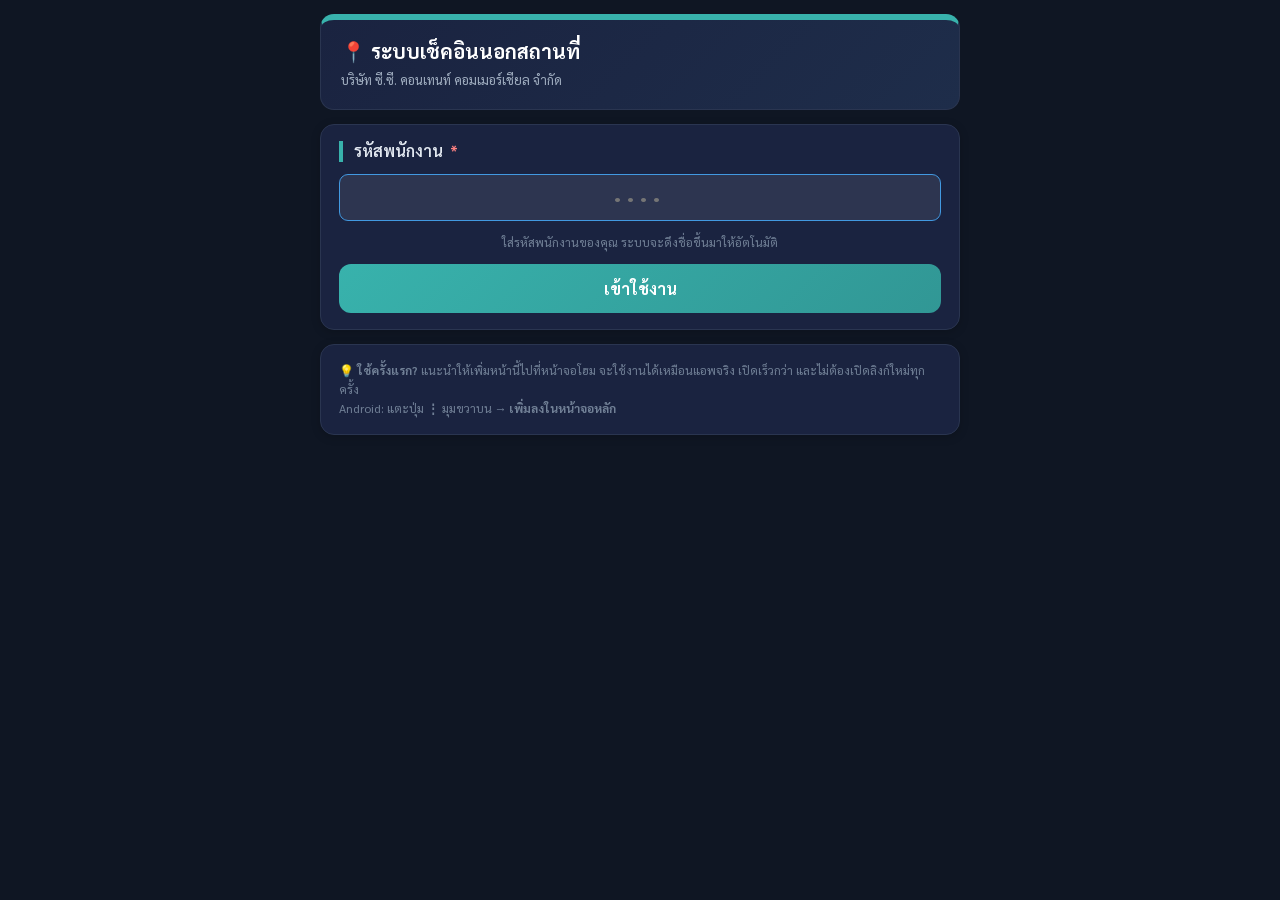
==== docs/index.html @ fe433388 "ระบบเช็คอินพนักงานนอกสถานที่ (geofence + รูปถ่าย + Google Sheet) - Checkin-API: Apps Script ทำหน้าที" ====
<!DOCTYPE html>
<html lang="th">
<head>
<meta charset="UTF-8">
<meta name="viewport" content="width=device-width, initial-scale=1.0, viewport-fit=cover">
<title>เช็คอินนอกสถานที่</title>
<meta name="theme-color" content="#0f1623">
<meta name="apple-mobile-web-app-capable" content="yes">
<meta name="apple-mobile-web-app-status-bar-style" content="black-translucent">
<meta name="apple-mobile-web-app-title" content="เช็คอิน">
<link rel="manifest" href="manifest.json">
<link rel="apple-touch-icon" href="icon-192.png">
<link rel="icon" href="icon.svg" type="image/svg+xml">
<link href="https://fonts.googleapis.com/css2?family=Sarabun:wght@300;400;600;700&display=swap" rel="stylesheet">
<link rel="stylesheet" href="style.css">
</head>
<body>
<div class="wrap">

  <!-- ============ 1. เตือนเมื่อเปิดจากเบราว์เซอร์ในแอพ ============ -->
  <div id="scBlock" class="hide">
    <div class="head">
      <h1>⚠️ เปิดจากเบราว์เซอร์ในแอพ</h1>
      <p>คุณกำลังเปิดหน้านี้จาก <b id="blkApp">แอพ</b> ซึ่งมักจะขอตำแหน่ง GPS ไม่ได้</p>
    </div>
    <div class="card">
      <div class="box warn">
        <b>ทำไมต้องเปิดในเบราว์เซอร์จริง?</b>
        เบราว์เซอร์ที่ฝังอยู่ในแอพแชทมักบล็อกการเข้าถึงตำแหน่ง ทำให้เช็คอินไม่ได้ทั้งที่ยืนอยู่หน้างานจริง
      </div>
      <button class="btn" id="btnOpenExt">🌐 เปิดในเบราว์เซอร์ปกติ</button>
      <div class="hint mt" id="blkManual">
        ถ้าปุ่มด้านบนไม่ทำงาน ให้แตะปุ่ม <b>⋯</b> มุมขวาบน แล้วเลือก <b>“เปิดในเบราว์เซอร์”</b>
      </div>
      <button class="btn gray mt" id="btnIgnoreBlock">ข้ามไปก่อน (อาจเช็คอินไม่ได้)</button>
    </div>
  </div>

  <!-- ============ 2. ใส่รหัสพนักงาน ============ -->
  <div id="scLogin" class="hide">
    <div class="head">
      <h1>📍 ระบบเช็คอินนอกสถานที่</h1>
      <p id="loginOrg"></p>
    </div>
    <div class="card">
      <div class="q">รหัสพนักงาน <span class="req">*</span></div>
      <input type="text" id="inpCode" class="code-input" inputmode="numeric"
             autocomplete="off" placeholder="••••" maxlength="20">
      <div class="hint mt center">ใส่รหัสพนักงานของคุณ ระบบจะดึงชื่อขึ้นมาให้อัตโนมัติ</div>
      <div class="box err mt hide" id="loginErr"></div>
      <button class="btn mt" id="btnLogin">เข้าใช้งาน</button>
    </div>
    <div class="card hide" id="installTip">
      <div class="hint">
        💡 <b>ใช้ครั้งแรก?</b> แนะนำให้เพิ่มหน้านี้ไปที่หน้าจอโฮม จะใช้งานได้เหมือนแอพจริง
        เปิดเร็วกว่า และไม่ต้องเปิดลิงก์ใหม่ทุกครั้ง<br>
        <span id="installHow"></span>
      </div>
    </div>
  </div>

  <!-- ============ 3. หน้าหลัก ============ -->
  <div id="scHome" class="hide">
    <div class="head">
      <div class="row" style="justify-content:space-between">
        <div>
          <h1 id="homeName">—</h1>
          <p id="homeMeta"></p>
        </div>
        <button class="btn gray sm" id="btnLogout">ออก</button>
      </div>
    </div>

    <div id="openList"></div>

    <div class="card">
      <button class="btn" id="btnGoCheckin">📍 เช็คอินเข้างาน</button>
      <div class="hint mt center">ต้องอยู่ในพื้นที่หน่วยงานจริงจึงจะเช็คอินได้</div>
    </div>
  </div>

  <!-- ============ 4. หน้าเช็คอิน ============ -->
  <div id="scCheckin" class="hide">
    <div class="head">
      <div class="row" style="justify-content:space-between">
        <div>
          <h1>📍 เช็คอินเข้างาน</h1>
          <p id="ciWho"></p>
        </div>
        <button class="btn gray sm" id="btnCiBack">ย้อนกลับ</button>
      </div>
    </div>

    <div class="box err hide" id="ciErr"></div>

    <!-- สถานะ GPS -->
    <div class="card">
      <div class="q">1. ตำแหน่งปัจจุบัน</div>
      <div class="gps" id="gpsPanel"></div>
    </div>

    <!-- เลือกหน่วยงาน -->
    <div class="card">
      <div class="q">2. เลือกหน่วยงาน <span class="req">*</span></div>
      <input type="text" id="locSearch" placeholder="🔍 ค้นหาชื่อหน่วยงาน" autocomplete="off">
      <div class="locs mt" id="locList"></div>
      <div class="hint mt" id="locHint"></div>
    </div>

    <!-- รูปถ่าย -->
    <div class="card">
      <div class="q">3. รูปถ่ายหน้างาน <span class="req">*</span></div>
      <div class="photo-actions" id="photoPick">
        <label class="drop" for="fCam">
          <div class="ic">📷</div>
          <div class="t">ถ่ายรูป</div>
          <div class="s">เปิดกล้องเลย</div>
        </label>
        <label class="drop" for="fLib">
          <div class="ic">🖼️</div>
          <div class="t">เลือกรูป</div>
          <div class="s">จากคลังภาพ</div>
        </label>
      </div>
      <input type="file" id="fCam" accept="image/*" capture="environment">
      <input type="file" id="fLib" accept="image/*">
      <div id="photoBox"></div>
      <div class="hint mt">ระบบจะประทับวันเวลาและพิกัดลงบนรูปให้อัตโนมัติ</div>
    </div>

    <!-- หมายเหตุ -->
    <div class="card">
      <div class="q">4. หมายเหตุ</div>
      <textarea id="ciNote" placeholder="เช่น งานที่มาทำ / ผู้ติดต่อ (ไม่บังคับ)"></textarea>
    </div>

    <button class="btn" id="btnCheckin" disabled>เช็คอิน</button>
    <div class="hint mt center" id="ciReady"></div>
    <div style="height:26px"></div>
  </div>

  <!-- ============ 5. หน้าเช็คเอาท์ ============ -->
  <div id="scCheckout" class="hide">
    <div class="head">
      <div class="row" style="justify-content:space-between">
        <div>
          <h1>🏁 เช็คเอาท์</h1>
          <p id="coWhere"></p>
        </div>
        <button class="btn gray sm" id="btnCoBack">ย้อนกลับ</button>
      </div>
    </div>

    <div class="box err hide" id="coErr"></div>

    <div class="card">
      <div id="coSummary"></div>
    </div>

    <div class="card">
      <div class="q">ตำแหน่งปัจจุบัน</div>
      <div class="gps" id="coGps"></div>
      <div class="hint mt">เช็คเอาท์ไม่บังคับว่าต้องอยู่ในพื้นที่ แต่ระบบจะบันทึกพิกัดไว้เป็นหลักฐาน</div>
    </div>

    <div class="card">
      <div class="q">รูปถ่าย (ไม่บังคับ)</div>
      <div class="photo-actions" id="coPhotoPick">
        <label class="drop" for="fCoCam">
          <div class="ic">📷</div>
          <div class="t">ถ่ายรูป</div>
        </label>
        <label class="drop" for="fCoLib">
          <div class="ic">🖼️</div>
          <div class="t">เลือกรูป</div>
        </label>
      </div>
      <input type="file" id="fCoCam" accept="image/*" capture="environment">
      <input type="file" id="fCoLib" accept="image/*">
      <div id="coPhotoBox"></div>
    </div>

    <div class="card">
      <div class="q">หมายเหตุปิดงาน</div>
      <textarea id="coNote" placeholder="สรุปงานที่ทำ (ไม่บังคับ)"></textarea>
    </div>

    <button class="btn amber" id="btnCheckout">เช็คเอาท์</button>
    <div style="height:26px"></div>
  </div>

  <!-- ============ 6. สำเร็จ ============ -->
  <div id="scDone" class="hide">
    <div class="card done">
      <div class="big" id="doneIcon">✅</div>
      <h2 id="doneTitle">สำเร็จ</h2>
      <div id="doneDetail" style="text-align:left;margin-top:16px"></div>
      <button class="btn mt" id="btnDoneHome">กลับหน้าหลัก</button>
    </div>
  </div>

  <div class="loading" id="scLoad"><span class="spinner"></span> กำลังโหลด…</div>

</div>

<script src="config.js"></script>
<script src="common.js"></script>
<script>
// ===================== สถานะแอพ =====================
var S = {
  emp: null,
  locations: [],
  open: [],
  loc: null,          // หน่วยงานที่เลือก
  photo: null,        // รูปเช็คอิน
  coLog: null,        // รายการที่กำลังเช็คเอาท์
  coPhoto: null,
  search: ''
};

var SCREENS = ['scBlock', 'scLogin', 'scHome', 'scCheckin', 'scCheckout', 'scDone', 'scLoad'];

function show(id) {
  SCREENS.forEach(function (s) { document.getElementById(s).classList.add('hide'); });
  document.getElementById(id).classList.remove('hide');
  window.scrollTo(0, 0);
}

function setErr(id, msg) {
  var el = document.getElementById(id);
  if (!msg) { el.classList.add('hide'); return; }
  el.innerHTML = '⚠️ ' + esc(msg);
  el.classList.remove('hide');
  window.scrollTo(0, 0);
}


// ===================== เริ่มต้น =====================
document.getElementById('loginOrg').textContent = ORG_NAME;

if (Env.isInApp) {
  document.getElementById('blkApp').textContent = Env.appName;
  if (!Env.isLine) document.getElementById('btnOpenExt').classList.add('hide');
  show('scBlock');
} else {
  boot();
}

function boot() {
  var saved = store.get('empCode', '');
  if (saved) {
    show('scLoad');
    login(saved, true);
  } else {
    showLogin();
  }
}

function showLogin() {
  show('scLogin');
  if (!Env.standalone) {
    document.getElementById('installTip').classList.remove('hide');
    document.getElementById('installHow').innerHTML = Env.isIOS
      ? 'iPhone: แตะปุ่ม <b>แชร์</b> ⬆️ ด้านล่าง → <b>เพิ่มไปยังหน้าจอโฮม</b>'
      : 'Android: แตะปุ่ม <b>⋮</b> มุมขวาบน → <b>เพิ่มลงในหน้าจอหลัก</b>';
  }
  setTimeout(function () { document.getElementById('inpCode').focus(); }, 200);
}


// ===================== เข้าสู่ระบบ =====================
document.getElementById('btnLogin').onclick = function () {
  login(document.getElementById('inpCode').value.trim(), false);
};
document.getElementById('inpCode').addEventListener('keydown', function (e) {
  if (e.key === 'Enter') document.getElementById('btnLogin').click();
});

function login(code, silent) {
  if (!code) return setErr('loginErr', 'กรุณากรอกรหัสพนักงาน');
  setErr('loginErr', '');

  var btn = document.getElementById('btnLogin');
  if (!silent) { btn.disabled = true; btn.innerHTML = '<span class="spinner"></span> กำลังตรวจสอบ…'; }

  apiGet({ action: 'bootstrap', code: code })
    .then(function (res) {
      S.emp       = res.employee;
      S.locations = res.locations || [];
      S.open      = res.open || [];
      store.set('empCode', S.emp.code);
      renderHome();
      show('scHome');
    })
    .catch(function (e) {
      if (silent) { store.del('empCode'); showLogin(); }
      setErr('loginErr', e.message);
    })
    .then(function () {
      btn.disabled = false; btn.textContent = 'เข้าใช้งาน';
    });
}

document.getElementById('btnLogout').onclick = function () {
  store.del('empCode');
  S.emp = null;
  document.getElementById('inpCode').value = '';
  Geo.stop();
  showLogin();
};

document.getElementById('btnIgnoreBlock').onclick = function () { boot(); };
document.getElementById('btnOpenExt').onclick = function () {
  // LINE รองรับพารามิเตอร์นี้ให้เด้งออกไปเปิดในเบราว์เซอร์ปกติ
  var url = location.href.split('#')[0];
  url += (url.indexOf('?') < 0 ? '?' : '&') + 'openExternalBrowser=1';
  location.href = url;
};


// ===================== หน้าหลัก =====================
function renderHome() {
  document.getElementById('homeName').textContent = S.emp.name;
  document.getElementById('homeMeta').textContent =
    'รหัส ' + S.emp.code + (S.emp.position ? ' · ' + S.emp.position : '');

  var box = document.getElementById('openList');
  if (!S.open.length) {
    box.innerHTML = '<div class="card"><div class="box info" style="margin:0">' +
      '<b>ยังไม่มีงานที่ค้างอยู่</b>กดปุ่มด้านล่างเพื่อเช็คอินเข้างานที่หน่วยงาน</div></div>';
    return;
  }

  var html = '<div class="card"><div class="q">🔴 งานที่กำลังปฏิบัติอยู่</div>';
  S.open.forEach(function (o, i) {
    html += '<div class="loc" style="cursor:default;margin-bottom:8px">' +
              '<div class="ic">🏢</div>' +
              '<div class="grow">' +
                '<div class="nm">' + esc(o.location) + '</div>' +
                '<div class="meta">เช็คอิน ' + esc(o.date) + ' เวลา ' + esc(o.timeIn) + ' น. · ' + esc(o.logId) + '</div>' +
              '</div>' +
            '</div>' +
            '<button class="btn amber" data-co="' + i + '" style="margin-bottom:10px">🏁 เช็คเอาท์ที่นี่</button>';
  });
  html += '</div>';
  box.innerHTML = html;

  box.querySelectorAll('[data-co]').forEach(function (b) {
    b.onclick = function () { openCheckout(S.open[+b.getAttribute('data-co')]); };
  });
}

document.getElementById('btnDoneHome').onclick = function () { refreshHome(); };

function refreshHome() {
  show('scLoad');
  apiGet({ action: 'bootstrap', code: S.emp.code })
    .then(function (res) {
      S.locations = res.locations || [];
      S.open      = res.open || [];
      renderHome();
      show('scHome');
    })
    .catch(function (e) {
      renderHome(); show('scHome');
      alert('รีเฟรชข้อมูลไม่สำเร็จ: ' + e.message);
    });
}


// ===================== หน้าเช็คอิน =====================
document.getElementById('btnGoCheckin').onclick = function () {
  S.loc = null; S.photo = null; S.search = '';
  document.getElementById('locSearch').value = '';
  document.getElementById('ciNote').value = '';
  document.getElementById('photoBox').innerHTML = '';
  document.getElementById('photoPick').classList.remove('hide');
  document.getElementById('ciWho').textContent = S.emp.name + ' · รหัส ' + S.emp.code;
  setErr('ciErr', '');

  show('scCheckin');
  Geo.start(onGeoChange);
  renderLocs();
  renderReady();
};

document.getElementById('btnCiBack').onclick = function () {
  Geo.stop();
  show('scHome');
};

document.getElementById('locSearch').oninput = function () {
  S.search = this.value.trim().toLowerCase();
  renderLocs();
};

/** GPS มีค่าใหม่ → อัปเดตทุกส่วนที่เกี่ยวข้อง */
function onGeoChange() {
  renderGps('gpsPanel', true);
  renderGps('coGps', false);
  renderLocs();
  renderReady();
}

/** แผงสถานะ GPS */
function renderGps(elId, showRetry) {
  var el = document.getElementById(elId);
  if (!el) return;

  var cls, dot, title, sub, pct, color;

  if (Geo.error) {
    cls = 'fail'; dot = 'red'; pct = 0; color = '#fc8181';
    title = Geo.error.text;
    sub   = Geo.error.help;
  } else if (!Geo.fix) {
    cls = 'searching'; dot = 'blue'; pct = 15; color = '#4299e1';
    title = 'กำลังค้นหาสัญญาณ GPS…';
    sub   = 'ผ่านไป ' + Geo.elapsed() + ' วินาที · ครั้งแรกอาจใช้เวลา 10-30 วินาที หากอยู่ในอาคารให้ออกมาที่โล่ง';
  } else {
    var acc = Geo.fix.acc;
    var age = Geo.fixAge();
    // watchPosition จะยิงค่าใหม่เมื่อมีการเคลื่อนที่ ถ้ายืนนิ่งค่าจะเก่าได้ — บอกให้รู้ไว้
    var ageNote = age > 60 ? ' · อัปเดตล่าสุด ' + Math.round(age / 60) + ' นาทีที่แล้ว' : '';
    pct = Math.max(8, Math.min(100, Math.round(100 - (acc - 5) / 1.5)));
    if (acc <= GOOD_ACCURACY_M) {
      cls = 'good'; dot = 'green'; color = '#48bb78';
      title = 'จับตำแหน่งได้แล้ว';
      sub   = 'ความแม่นยำ ±' + Math.round(acc) + ' ม. (ดี)' + ageNote;
    } else if (acc <= MAX_ACCURACY_M) {
      cls = 'weak'; dot = 'amber'; color = '#ed8936';
      title = 'สัญญาณ GPS ยังไม่นิ่ง';
      sub   = 'ความแม่นยำ ±' + Math.round(acc) + ' ม. · รอสักครู่ให้แม่นขึ้น หรือออกไปที่โล่ง' + ageNote;
    } else {
      cls = 'weak'; dot = 'amber'; color = '#ed8936';
      title = 'สัญญาณ GPS คลาดเคลื่อนมาก';
      sub   = 'ความแม่นยำ ±' + Math.round(acc) + ' ม. (ต้องไม่เกิน ±' + MAX_ACCURACY_M + ' ม.) กรุณาออกไปที่โล่ง';
    }
  }

  var html =
    '<div class="t"><span class="dot ' + dot + '"></span><span>' + esc(title) + '</span></div>' +
    '<div class="sub">' + esc(sub) + '</div>' +
    '<div class="bar"><i style="width:' + pct + '%;background:' + color + '"></i></div>';

  if (showRetry && (Geo.error || !Geo.fix || Geo.fix.acc > GOOD_ACCURACY_M)) {
    html += '<button class="btn ghost sm mt" style="width:100%" onclick="retryGps()">🔄 ลองอีกครั้ง</button>';
  }
  el.className = 'gps ' + cls;
  el.innerHTML = html;
}

function retryGps() { Geo.restart(); onGeoChange(); }

/** รายชื่อหน่วยงาน เรียงจากใกล้ไปไกล พร้อมป้ายบอกว่าอยู่ในพื้นที่หรือยัง */
function renderLocs() {
  var box = document.getElementById('locList');
  var fix = Geo.fix;

  var list = S.locations.map(function (l) {
    var d = fix ? distanceM(fix.lat, fix.lng, l.lat, l.lng) : null;
    return { l: l, d: d, inside: d != null && d <= l.radius };
  });

  if (S.search) {
    list = list.filter(function (x) { return x.l.name.toLowerCase().indexOf(S.search) >= 0; });
  }

  list.sort(function (a, b) {
    if (a.d == null && b.d == null) return a.l.name.localeCompare(b.l.name, 'th');
    if (a.d == null) return 1;
    if (b.d == null) return -1;
    return a.d - b.d;
  });

  if (!list.length) {
    box.innerHTML = '<div class="hint center" style="padding:18px">ไม่พบหน่วยงานที่ค้นหา</div>';
    return;
  }

  var html = '';
  list.forEach(function (x) {
    var sel = S.loc && S.loc.id === x.l.id;
    var badge = (x.d == null)
      ? '<span class="badge na">รอ GPS</span>'
      : (x.inside ? '<span class="badge in">✓ ' + fmtDist(x.d) + '</span>'
                  : '<span class="badge out">' + fmtDist(x.d) + '</span>');

    html += '<button type="button" class="loc' + (sel ? ' sel' : '') + (x.d != null && !x.inside ? ' out' : '') +
            '" data-id="' + esc(x.l.id) + '">' +
              '<div class="ic">' + (x.inside ? '📍' : '🏢') + '</div>' +
              '<div class="grow">' +
                '<div class="nm">' + esc(x.l.name) + '</div>' +
                '<div class="meta">รัศมีที่อนุญาต ' + x.l.radius + ' ม.' +
                  (x.l.address ? ' · ' + esc(x.l.address) : '') + '</div>' +
              '</div>' + badge +
            '</button>';
  });
  box.innerHTML = html;

  box.querySelectorAll('[data-id]').forEach(function (b) {
    b.onclick = function () {
      var id = b.getAttribute('data-id');
      S.loc = S.locations.filter(function (l) { return l.id === id; })[0] || null;
      renderLocs(); renderReady();
    };
  });

  document.getElementById('locHint').textContent = fix
    ? 'เรียงจากหน่วยงานที่ใกล้ที่สุด · เลือกได้เฉพาะที่อยู่ในรัศมี'
    : 'รอสัญญาณ GPS เพื่อคำนวณระยะห่าง';
}

/** สรุปว่าพร้อมกดเช็คอินหรือยัง */
function renderReady() {
  var btn = document.getElementById('btnCheckin');
  var msg = document.getElementById('ciReady');
  var reasons = [];

  if (!Geo.fix)              reasons.push('รอสัญญาณ GPS');
  else if (!Geo.isUsable())  reasons.push('GPS ยังคลาดเคลื่อนเกิน ±' + MAX_ACCURACY_M + ' ม.');
  if (!S.loc)                reasons.push('ยังไม่ได้เลือกหน่วยงาน');
  if (!S.photo)              reasons.push('ยังไม่ได้แนบรูป');

  var dist = null, inside = false;
  if (Geo.fix && S.loc) {
    dist = distanceM(Geo.fix.lat, Geo.fix.lng, S.loc.lat, S.loc.lng);
    inside = dist <= S.loc.radius;
    if (!inside) reasons.push('คุณอยู่ห่างจาก ' + S.loc.name + ' ' + fmtDist(dist) +
                              ' (อนุญาต ' + S.loc.radius + ' ม.)');
  }

  var ready = reasons.length === 0;
  btn.disabled = !ready;
  btn.textContent = ready ? '✅ เช็คอินที่ ' + S.loc.name : 'เช็คอิน';

  msg.innerHTML = ready
    ? '<span style="color:#9ae6b4">อยู่ในพื้นที่แล้ว — ห่างจากจุดหมาย ' + fmtDist(dist) + '</span>'
    : esc('ยังเช็คอินไม่ได้: ' + reasons.join(' · '));
}


// ===================== รูปถ่าย =====================
function stampLines(locName) {
  var lines = [nowText() + ' น.'];
  if (locName) lines.push('📍 ' + locName);
  if (Geo.fix) {
    lines.push(Geo.fix.lat.toFixed(6) + ', ' + Geo.fix.lng.toFixed(6) +
               '  (±' + Math.round(Geo.fix.acc) + ' ม.)');
  }
  if (S.emp) lines.push(S.emp.name + ' · ' + S.emp.code);
  return lines;
}

function hookPhoto(inputId, onDone, locNameFn) {
  document.getElementById(inputId).addEventListener('change', function (e) {
    var file = e.target.files && e.target.files[0];
    e.target.value = '';
    if (!file) return;
    preparePhoto(file, stampLines(locNameFn()))
      .then(onDone)
      .catch(function (err) { alert('เตรียมรูปไม่สำเร็จ: ' + err.message); });
  });
}

function ciLocName() { return S.loc ? S.loc.name : ''; }
function coLocName() { return S.coLog ? S.coLog.location : ''; }

hookPhoto('fCam', setCiPhoto, ciLocName);
hookPhoto('fLib', setCiPhoto, ciLocName);
hookPhoto('fCoCam', setCoPhoto, coLocName);
hookPhoto('fCoLib', setCoPhoto, coLocName);

function setCiPhoto(p) {
  S.photo = p;
  document.getElementById('photoPick').classList.add('hide');
  document.getElementById('photoBox').innerHTML =
    '<div class="shot"><img src="' + p.preview + '"><button class="rm" onclick="clearCiPhoto()">×</button></div>';
  renderReady();
}
function clearCiPhoto() {
  S.photo = null;
  document.getElementById('photoBox').innerHTML = '';
  document.getElementById('photoPick').classList.remove('hide');
  renderReady();
}

function setCoPhoto(p) {
  S.coPhoto = p;
  document.getElementById('coPhotoPick').classList.add('hide');
  document.getElementById('coPhotoBox').innerHTML =
    '<div class="shot"><img src="' + p.preview + '"><button class="rm" onclick="clearCoPhoto()">×</button></div>';
}
function clearCoPhoto() {
  S.coPhoto = null;
  document.getElementById('coPhotoBox').innerHTML = '';
  document.getElementById('coPhotoPick').classList.remove('hide');
}


// ===================== ส่งเช็คอิน =====================
document.getElementById('btnCheckin').onclick = function () {
  var btn = this;
  setErr('ciErr', '');

  if (!Geo.fix || !S.loc || !S.photo) return;
  var dist = distanceM(Geo.fix.lat, Geo.fix.lng, S.loc.lat, S.loc.lng);
  if (dist > S.loc.radius) { renderReady(); return setErr('ciErr', 'คุณอยู่นอกพื้นที่ที่กำหนด'); }

  btn.disabled = true;
  btn.innerHTML = '<span class="spinner"></span> กำลังบันทึก…';

  apiPost({
    action:     'checkin',
    empCode:    S.emp.code,
    locationId: S.loc.id,
    lat:        Geo.fix.lat,
    lng:        Geo.fix.lng,
    accuracy:   Geo.fix.acc,
    note:       document.getElementById('ciNote').value.trim(),
    photo:      { data: S.photo.data, mimeType: S.photo.mimeType }
  })
  .then(function (res) {
    Geo.stop();
    showDone('✅', 'เช็คอินสำเร็จ', [
      ['หน่วยงาน', res.location],
      ['วันที่',    res.date],
      ['เวลาเข้า',  res.timeIn + ' น.'],
      ['ระยะห่างจากจุด', fmtDist(res.distance)],
      ['รหัสรายการ', res.logId]
    ]);
  })
  .catch(function (e) {
    btn.disabled = false;
    renderReady();
    setErr('ciErr', e.message);
  });
};


// ===================== เช็คเอาท์ =====================
function openCheckout(log) {
  S.coLog = log; S.coPhoto = null;
  document.getElementById('coNote').value = '';
  document.getElementById('coPhotoBox').innerHTML = '';
  document.getElementById('coPhotoPick').classList.remove('hide');
  document.getElementById('coWhere').textContent = log.location;
  setErr('coErr', '');

  var mins = '';
  if (log.startIso) {
    var t = new Date(log.startIso);
    if (!isNaN(t.getTime())) mins = fmtDur(Math.round((Date.now() - t) / 60000));
  }
  document.getElementById('coSummary').innerHTML =
    '<div class="kv"><span class="k">หน่วยงาน</span><span class="v">' + esc(log.location) + '</span></div>' +
    '<div class="kv"><span class="k">เช็คอินเมื่อ</span><span class="v">' + esc(log.date) + ' ' + esc(log.timeIn) + ' น.</span></div>' +
    (mins ? '<div class="kv"><span class="k">อยู่หน้างานแล้ว</span><span class="v">' + esc(mins) + '</span></div>' : '') +
    '<div class="kv"><span class="k">รหัสรายการ</span><span class="v">' + esc(log.logId) + '</span></div>';

  show('scCheckout');
  Geo.start(onGeoChange);
  renderGps('coGps', false);
}

document.getElementById('btnCoBack').onclick = function () {
  Geo.stop();
  show('scHome');
};

document.getElementById('btnCheckout').onclick = function () {
  var btn = this;
  setErr('coErr', '');
  btn.disabled = true;
  btn.innerHTML = '<span class="spinner"></span> กำลังบันทึก…';

  var payload = {
    action:  'checkout',
    empCode: S.emp.code,
    logId:   S.coLog.logId,
    note:    document.getElementById('coNote').value.trim()
  };
  if (Geo.fix) {
    payload.lat = Geo.fix.lat;
    payload.lng = Geo.fix.lng;
    payload.accuracy = Geo.fix.acc;
  }
  if (S.coPhoto) payload.photo = { data: S.coPhoto.data, mimeType: S.coPhoto.mimeType };

  apiPost(payload)
    .then(function (res) {
      Geo.stop();
      showDone('🏁', 'เช็คเอาท์สำเร็จ', [
        ['หน่วยงาน', S.coLog.location],
        ['เวลาเข้า',  S.coLog.timeIn + ' น.'],
        ['เวลาออก',  res.timeOut + ' น.'],
        ['รวมเวลาปฏิบัติงาน', res.duration || '-']
      ]);
    })
    .catch(function (e) {
      btn.disabled = false;
      btn.textContent = 'เช็คเอาท์';
      setErr('coErr', e.message);
    });
};


// ===================== หน้าสำเร็จ =====================
function showDone(icon, title, pairs) {
  document.getElementById('doneIcon').textContent = icon;
  document.getElementById('doneTitle').textContent = title;
  document.getElementById('doneDetail').innerHTML = pairs.map(function (p) {
    return '<div class="kv"><span class="k">' + esc(p[0]) + '</span><span class="v">' + esc(p[1]) + '</span></div>';
  }).join('');
  show('scDone');
}

// นับเวลาระหว่างรอ GPS ให้ตัวเลข "ผ่านไป n วินาที" เดินจริง
setInterval(function () {
  if (!document.getElementById('scCheckin').classList.contains('hide') && !Geo.fix && !Geo.error) {
    renderGps('gpsPanel', true);
  }
}, 1000);

// ลงทะเบียน service worker เพื่อให้ติดตั้งเป็นแอพบนหน้าจอโฮมได้
if ('serviceWorker' in navigator) {
  window.addEventListener('load', function () {
    navigator.serviceWorker.register('sw.js').catch(function () { /* ไม่สำเร็จก็ใช้งานได้ปกติ */ });
  });
}
</script>
</body>
</html>
---- docs/style.css ----
/* ===== สไตล์กลาง — ธีมเดียวกับฟอร์มอื่นในระบบ ===== */

* { margin: 0; padding: 0; box-sizing: border-box; -webkit-tap-highlight-color: transparent; }

body {
  font-family: 'Sarabun', -apple-system, 'Segoe UI', sans-serif;
  background: #0f1623;
  color: #e2e8f0;
  min-height: 100vh;
  padding: 14px;
  padding-bottom: calc(14px + env(safe-area-inset-bottom));
  -webkit-text-size-adjust: 100%;
}

.wrap { max-width: 640px; margin: 0 auto; }
.wide { max-width: 1180px; }
a { color: #63b3ed; }

/* ---- หัวหน้า ---- */
.head {
  background: linear-gradient(135deg, #1a2340, #1e2d4a);
  border: 1px solid #2a3550;
  border-top: 6px solid #38b2ac;
  border-radius: 14px;
  padding: 18px 20px;
  margin-bottom: 14px;
}
.head h1 { font-size: 20px; font-weight: 700; color: #fff; }
.head p  { font-size: 13px; color: #a0aec0; margin-top: 6px; line-height: 1.6; }
.head .row { display: flex; align-items: center; justify-content: space-between; gap: 12px; }

/* ---- การ์ด ---- */
.card {
  background: #1a2340;
  border: 1px solid #2a3550;
  border-radius: 14px;
  padding: 16px 18px;
  margin-bottom: 14px;
  box-shadow: 0 2px 10px rgba(0, 0, 0, .18);
}
.card .q {
  font-size: 16px; font-weight: 600; color: #e2e8f0;
  margin-bottom: 12px; padding-left: 11px;
  border-left: 4px solid #38b2ac; line-height: 1.3;
}
.card .q .req { color: #fc8181; margin-left: 3px; }
.hint { font-size: 12px; color: #718096; line-height: 1.6; }

/* ---- ฟอร์ม ---- */
input[type=text], input[type=number], input[type=date], input[type=password], select, textarea {
  width: 100%; padding: 12px;
  background: #2d3550; border: 1px solid #3a4060; border-radius: 9px;
  color: #fff; font-family: inherit; font-size: 16px; outline: none;
}
input:focus, select:focus, textarea:focus { border-color: #4299e1; }
input[type=date] { color-scheme: dark; }
select { cursor: pointer; }
textarea { resize: vertical; min-height: 70px; }
label.fld { display: block; font-size: 13px; color: #a0aec0; margin-bottom: 6px; }
.fldgrp { margin-bottom: 12px; }

.code-input {
  font-size: 26px; text-align: center; letter-spacing: 6px; font-weight: 700; padding: 15px;
}

/* ---- ปุ่ม ---- */
.btn {
  display: inline-flex; align-items: center; justify-content: center; gap: 8px;
  width: 100%; padding: 14px;
  border: none; border-radius: 12px;
  background: linear-gradient(135deg, #38b2ac, #319795);
  color: #fff; font-family: inherit; font-size: 16px; font-weight: 700;
  cursor: pointer; transition: .15s;
}
.btn:hover:not(:disabled) { filter: brightness(1.08); }
.btn:disabled { opacity: .45; cursor: not-allowed; filter: grayscale(.5); }
.btn.ghost { background: transparent; border: 1px solid #38b2ac; color: #38b2ac; }
.btn.ghost:hover:not(:disabled) { background: rgba(56, 178, 172, .12); }
.btn.gray  { background: #2d3550; border: 1px solid #3a4060; color: #cbd5e0; }
.btn.red   { background: linear-gradient(135deg, #e53e3e, #c53030); }
.btn.amber { background: linear-gradient(135deg, #dd6b20, #c05621); }
.btn.sm    { padding: 9px 14px; font-size: 14px; width: auto; }

/* ---- กล่องแจ้งเตือน ---- */
.box { border-radius: 10px; padding: 12px 14px; font-size: 14px; line-height: 1.65; margin-bottom: 12px; }
.box.err  { background: rgba(252, 129, 129, .12); border: 1px solid #fc8181; color: #feb2b2; }
.box.warn { background: rgba(237, 137, 54, .12);  border: 1px solid #ed8936; color: #fbd38d; }
.box.ok   { background: rgba(72, 187, 120, .12);  border: 1px solid #48bb78; color: #9ae6b4; }
.box.info { background: rgba(66, 153, 225, .10);  border: 1px solid #4299e1; color: #bee3f8; }
.box b { display: block; margin-bottom: 3px; }

/* ---- แผงสถานะ GPS ---- */
.gps { border-radius: 12px; padding: 14px; border: 1px solid #2a3550; background: #151d33; }
.gps.searching { border-color: #4299e1; }
.gps.good      { border-color: #48bb78; background: rgba(72, 187, 120, .07); }
.gps.weak      { border-color: #ed8936; background: rgba(237, 137, 54, .07); }
.gps.fail      { border-color: #fc8181; background: rgba(252, 129, 129, .07); }
.gps .t { display: flex; align-items: center; gap: 10px; font-size: 15px; font-weight: 600; }
.gps .sub { font-size: 13px; color: #a0aec0; margin-top: 7px; line-height: 1.6; }
.gps .bar { height: 5px; border-radius: 3px; background: #2a3550; margin-top: 11px; overflow: hidden; }
.gps .bar i { display: block; height: 100%; border-radius: 3px; transition: width .4s, background .4s; }

.dot { width: 11px; height: 11px; border-radius: 50%; flex: none; }
.dot.blue  { background: #4299e1; animation: pulse 1.4s infinite; }
.dot.green { background: #48bb78; }
.dot.amber { background: #ed8936; }
.dot.red   { background: #fc8181; }
@keyframes pulse { 0%, 100% { opacity: 1; } 50% { opacity: .25; } }

/* ---- รายการหน่วยงาน ---- */
.locs { display: flex; flex-direction: column; gap: 8px; max-height: 340px; overflow-y: auto; }
.loc {
  display: flex; align-items: center; gap: 12px;
  padding: 12px 13px; border: 1px solid #2a3550; border-radius: 12px;
  background: #151d33; cursor: pointer; transition: .15s; text-align: left;
  color: inherit; font-family: inherit; width: 100%;
}
.loc:hover { border-color: #4299e1; }
.loc.sel   { border-color: #38b2ac; background: rgba(56, 178, 172, .12); box-shadow: 0 0 0 1px rgba(56, 178, 172, .35); }
.loc.out   { opacity: .5; }
.loc .ic   { width: 36px; height: 36px; border-radius: 9px; flex: none; display: flex; align-items: center; justify-content: center; font-size: 18px; background: #0f1728; border: 1px solid #2a3550; }
.loc .nm   { font-size: 15px; font-weight: 600; line-height: 1.35; }
.loc .meta { font-size: 12px; color: #718096; margin-top: 3px; }
.loc .grow { flex: 1; min-width: 0; }
.badge { font-size: 12px; font-weight: 700; padding: 4px 9px; border-radius: 20px; white-space: nowrap; flex: none; }
.badge.in  { background: rgba(72, 187, 120, .18); color: #9ae6b4; }
.badge.out { background: rgba(252, 129, 129, .15); color: #feb2b2; }
.badge.na  { background: #2a3550; color: #718096; }

/* ---- รูป ---- */
.drop {
  display: flex; flex-direction: column; align-items: center; justify-content: center;
  border: 2px dashed #3a4060; border-radius: 12px; padding: 22px 14px;
  text-align: center; cursor: pointer; background: #151d33; transition: .15s; flex: 1;
}
.drop:hover { border-color: #38b2ac; background: #17203a; }
.drop .ic { font-size: 30px; }
.drop .t  { font-size: 14px; color: #cbd5e0; margin-top: 6px; font-weight: 600; }
.drop .s  { font-size: 12px; color: #718096; margin-top: 2px; }
.photo-actions { display: flex; gap: 10px; }
input[type=file] { display: none; }
.shot { position: relative; border-radius: 12px; overflow: hidden; border: 1px solid #2a3550; }
.shot img { width: 100%; display: block; }
.shot .rm {
  position: absolute; top: 8px; right: 8px; width: 34px; height: 34px; border-radius: 50%;
  background: rgba(0, 0, 0, .7); color: #fff; border: none; cursor: pointer; font-size: 19px;
  display: flex; align-items: center; justify-content: center;
}
.shot .rm:hover { background: #e53e3e; }

/* ---- สรุป / เสร็จสิ้น ---- */
.done { text-align: center; padding: 26px 20px; }
.done .big { font-size: 52px; }
.done h2 { font-size: 21px; color: #48bb78; margin: 10px 0 4px; }
.kv { display: flex; justify-content: space-between; gap: 14px; padding: 9px 0; border-bottom: 1px solid #2a3550; font-size: 14px; }
.kv:last-child { border-bottom: none; }
.kv .k { color: #718096; flex: none; }
.kv .v { color: #e2e8f0; text-align: right; font-weight: 600; word-break: break-word; }

/* ---- ตัวโหลด ---- */
.spinner {
  display: inline-block; width: 16px; height: 16px; flex: none;
  border: 2px solid rgba(255, 255, 255, .35); border-top-color: #fff;
  border-radius: 50%; animation: spin .8s linear infinite;
}
@keyframes spin { to { transform: rotate(360deg); } }
.loading { text-align: center; color: #718096; padding: 60px 0; font-size: 15px; }
.loading .spinner { border-top-color: #38b2ac; margin-right: 8px; vertical-align: -3px; }

/* ---- อื่นๆ ---- */
.muted { color: #718096; font-size: 13px; }
.center { text-align: center; }
.mt { margin-top: 12px; }
.row { display: flex; gap: 10px; align-items: center; }
.hide { display: none !important; }
.tag { display: inline-block; font-size: 12px; padding: 3px 9px; border-radius: 6px; background: #2a3550; color: #a0aec0; }
.tag.live { background: rgba(72, 187, 120, .18); color: #9ae6b4; }
.tag.done { background: rgba(66, 153, 225, .15); color: #bee3f8; }
.tag.miss { background: rgba(237, 137, 54, .18); color: #fbd38d; }
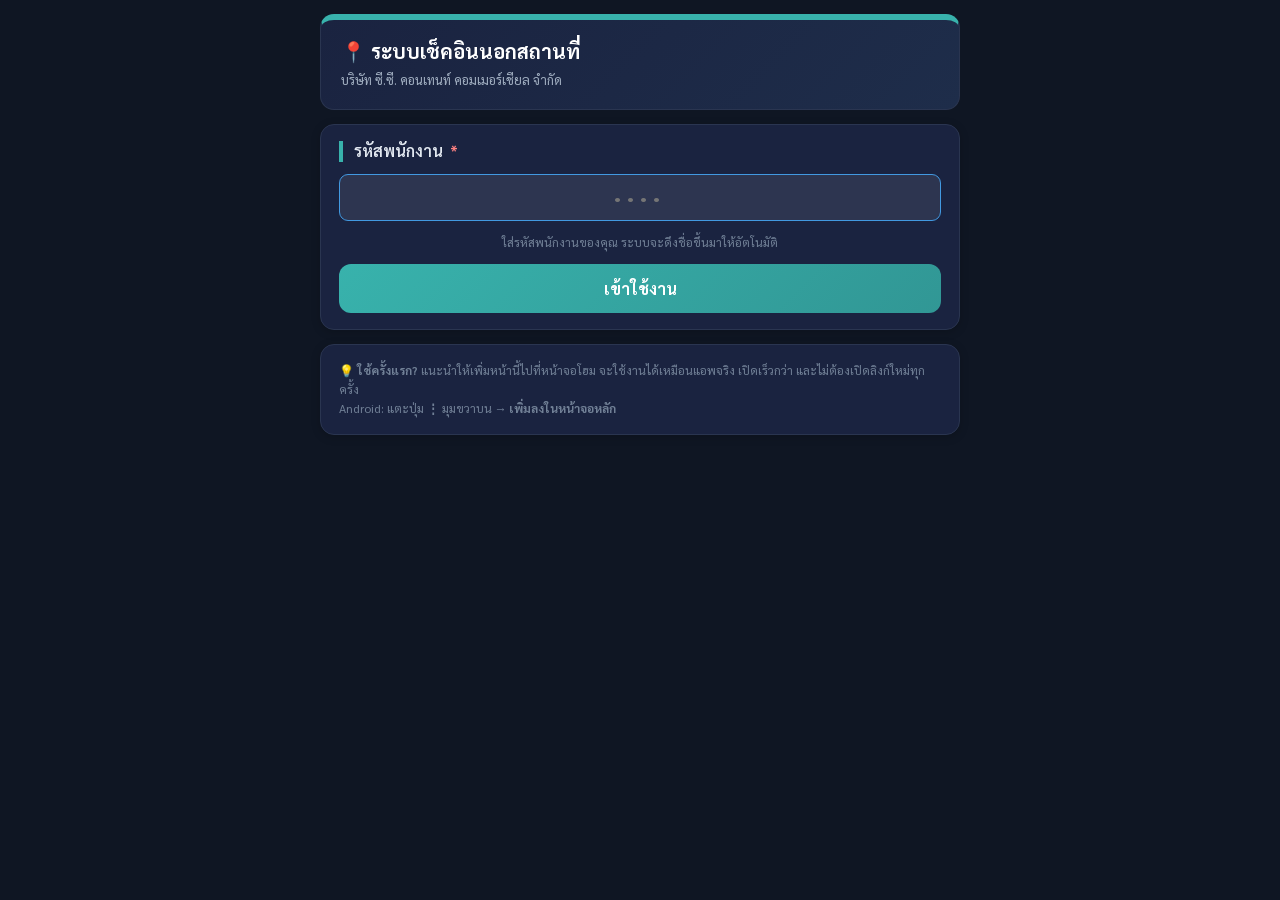
==== commit 76cc2a4b: "เฟส 2: แบบประเมินประจำเดือนก่อนเช็คเอาท์ (เฉพาะตำแหน่ง QA) - ด่านเช็คเอาท์: QA ที่หน่วยที่ตนดูแล ต้อ" ====
--- a/docs/index.html
+++ b/docs/index.html
@@ -163,6 +163,13 @@
       <div class="hint mt">เช็คเอาท์ไม่บังคับว่าต้องอยู่ในพื้นที่ แต่ระบบจะบันทึกพิกัดไว้เป็นหลักฐาน</div>
     </div>
 
+    <!-- แบบประเมินประจำเดือน — แสดงเฉพาะ QA ที่เช็คเอาท์จากหน่วยที่ตนดูแล -->
+    <div class="card hide" id="coDuty">
+      <div class="q">📋 แบบประเมินประจำเดือน <span class="tag" id="dutyMonth"></span></div>
+      <div id="dutyList"></div>
+      <div class="hint mt">หน่วยงานนี้ต้องประเมินเดือนละครั้ง — ทำให้ครบก่อนจึงจะเช็คเอาท์ได้</div>
+    </div>
+
     <div class="card">
       <div class="q">รูปถ่าย (ไม่บังคับ)</div>
       <div class="photo-actions" id="coPhotoPick">
@@ -186,7 +193,148 @@
     </div>
 
     <button class="btn amber" id="btnCheckout">เช็คเอาท์</button>
+    <div class="hint mt center" id="coReady"></div>
     <div style="height:26px"></div>
+  </div>
+
+  <!-- ============ 5.1 แบบตรวจมาตรฐานการปฏิบัติงาน (QA กรอกเอง) ============ -->
+  <div id="scAudit" class="hide">
+    <div class="head">
+      <div class="row" style="justify-content:space-between">
+        <div>
+          <h1>📋 แบบตรวจมาตรฐานการปฏิบัติงาน</h1>
+          <p id="auWhere"></p>
+        </div>
+        <button class="btn gray sm" id="btnAuBack">ย้อนกลับ</button>
+      </div>
+    </div>
+
+    <div class="box err hide" id="auErr"></div>
+
+    <div class="card">
+      <div class="q">ข้อมูลหน้างาน</div>
+      <div class="fldgrp">
+        <label class="fld">จำนวนพนักงานประจำจุด</label>
+        <input type="number" id="auStaff" inputmode="numeric" placeholder="เช่น 5">
+      </div>
+      <div class="fldgrp">
+        <label class="fld">ผู้ประสานงานหน้างาน</label>
+        <input type="text" id="auCoord" placeholder="ชื่อผู้ประสานงาน">
+      </div>
+      <div class="fldgrp" style="margin-bottom:0">
+        <label class="fld">ผู้ว่าจ้าง</label>
+        <input type="text" id="auEmployer" placeholder="ชื่อผู้ว่าจ้าง / บริษัท">
+      </div>
+    </div>
+
+    <div id="auQuestions"></div>
+
+    <div class="card">
+      <div class="q">ปัญหาที่พบ / ข้อเสนอแนะ และแนวทางแก้ไข</div>
+      <textarea id="auIssues" placeholder="ไม่บังคับ"></textarea>
+    </div>
+
+    <button class="btn" id="btnAuSubmit">ส่งแบบตรวจมาตรฐาน</button>
+    <div class="hint mt center" id="auReady"></div>
+    <div style="height:26px"></div>
+  </div>
+
+  <!-- ============ 5.2 แบบประเมินพึงพอใจ — หน้าเตรียมส่งเครื่อง ============ -->
+  <div id="scSvIntro" class="hide">
+    <div class="head">
+      <div class="row" style="justify-content:space-between">
+        <div>
+          <h1>⭐ แบบประเมินความพึงพอใจ</h1>
+          <p id="svWhere"></p>
+        </div>
+        <button class="btn gray sm" id="btnSvBack">ย้อนกลับ</button>
+      </div>
+    </div>
+
+    <div class="box err hide" id="svErr"></div>
+
+    <div class="card">
+      <div class="q">ข้อมูลประกอบ (QA กรอกก่อนส่งเครื่อง — ไม่บังคับ)</div>
+      <div class="fldgrp">
+        <label class="fld">พื้นที่ / อาคาร / ชั้น</label>
+        <input type="text" id="svArea" placeholder="เช่น อาคาร A ชั้น 3">
+      </div>
+      <div class="row">
+        <div style="flex:1">
+          <label class="fld">พนักงานทั้งหมด (คน)</label>
+          <input type="number" id="svTotal" inputmode="numeric">
+        </div>
+        <div style="flex:1">
+          <label class="fld">หัวหน้างาน (คน)</label>
+          <input type="number" id="svHeads" inputmode="numeric">
+        </div>
+        <div style="flex:1">
+          <label class="fld">พนักงาน (คน)</label>
+          <input type="number" id="svWorkers" inputmode="numeric">
+        </div>
+      </div>
+    </div>
+
+    <div class="card center">
+      <div style="font-size:44px">📱👉🤝</div>
+      <p class="hint mt" style="font-size:14px">
+        กดปุ่มด้านล่างแล้ว<b style="color:#e2e8f0">ยื่นเครื่องให้ลูกค้า</b>เป็นผู้ให้คะแนนเอง<br>
+        หน้าจอจะล็อกอยู่ที่แบบประเมิน ออกได้ต้องใส่รหัสพนักงานของคุณ
+      </p>
+      <button class="btn mt" id="btnSvStart">เริ่มประเมิน — ส่งเครื่องให้ลูกค้า</button>
+      <button class="btn gray mt" id="btnSvSkip">ลูกค้าไม่สะดวกประเมินวันนี้</button>
+      <div class="hint mt">ถ้าลูกค้าไม่สะดวก ระบบจะปลดล็อกเช็คเอาท์เฉพาะวันนี้<br>แต่เดือนนี้ยังถือว่าค้างประเมิน ต้องกลับมาทำภายหลัง</div>
+    </div>
+    <div style="height:26px"></div>
+  </div>
+
+  <!-- ============ 5.3 โหมดลูกค้า (ลูกค้าถือเครื่องกดเอง) ============ -->
+  <div id="scSvForm" class="hide">
+    <div class="head" style="border-top-color:#4299e1">
+      <h1>⭐ แบบประเมินความพึงพอใจการบริการทำความสะอาด</h1>
+      <p id="svFormOrg"></p>
+      <p class="hint mt">กรุณาให้คะแนนตามระดับความพึงพอใจที่ท่านได้รับ<br>
+        <span style="color:#fc8181">ปรับปรุง 1–4</span> ·
+        <span style="color:#fbd38d">พอใช้ 5–7</span> ·
+        <span style="color:#9ae6b4">ดี 8–10</span></p>
+    </div>
+
+    <div id="svQuestions"></div>
+
+    <div class="card">
+      <div class="q">ข้อเสนอแนะเพิ่มเติม</div>
+      <textarea id="svComment" placeholder="สิ่งที่ต้องการให้ปรับปรุงแก้ไข / พัฒนา (ไม่บังคับ)"></textarea>
+    </div>
+
+    <div class="card">
+      <div class="q">ผู้ประเมิน (ไม่บังคับ)</div>
+      <div class="fldgrp">
+        <label class="fld">ชื่อ-นามสกุล</label>
+        <input type="text" id="svRater" autocomplete="off">
+      </div>
+      <div class="fldgrp" style="margin-bottom:0">
+        <label class="fld">ตำแหน่ง</label>
+        <input type="text" id="svRaterPos" autocomplete="off">
+      </div>
+    </div>
+
+    <button class="btn" id="btnSvSubmit" disabled>ส่งแบบประเมิน</button>
+    <div class="hint mt center" id="svProgress"></div>
+    <div class="center mt">
+      <button class="btn gray sm" id="btnSvExit">🔒 เจ้าหน้าที่: ออกจากแบบประเมิน</button>
+    </div>
+    <div style="height:26px"></div>
+  </div>
+
+  <!-- ============ 5.4 ขอบคุณ (ลูกค้าเห็นหลังส่ง) ============ -->
+  <div id="scSvThanks" class="hide">
+    <div class="card done">
+      <div class="big">🙏</div>
+      <h2 style="color:#63b3ed">ขอบคุณสำหรับการประเมิน</h2>
+      <p class="hint mt" style="font-size:14px">บริษัทฯ จะนำข้อมูลที่ได้รับไปพัฒนาการบริการให้ดียิ่งขึ้น<br><br>
+        <b style="color:#e2e8f0">กรุณาส่งเครื่องคืนให้เจ้าหน้าที่</b></p>
+      <button class="btn mt" id="btnSvReturn">🔒 เจ้าหน้าที่รับเครื่องคืน</button>
+    </div>
   </div>
 
   <!-- ============ 6. สำเร็จ ============ -->
@@ -215,10 +363,17 @@
   photo: null,        // รูปเช็คอิน
   coLog: null,        // รายการที่กำลังเช็คเอาท์
   coPhoto: null,
-  search: ''
-};
-
-var SCREENS = ['scBlock', 'scLogin', 'scHome', 'scCheckin', 'scCheckout', 'scDone', 'scLoad'];
+  search: '',
+  duty: null,         // สถานะแบบประเมินรายเดือน (เฉพาะ QA): {locId: {audit, survey}}
+  month: '',
+  formCfg: null,      // ข้อคำถามจาก FormConfig (โหลดครั้งเดียว)
+  auAns: {},          // คำตอบแบบตรวจ {order: 'ปกติ'|'ปรับปรุง'}
+  auRemarks: {},
+  svScores: {}        // คะแนนลูกค้า {order: 1-10}
+};
+
+var SCREENS = ['scBlock', 'scLogin', 'scHome', 'scCheckin', 'scCheckout',
+               'scAudit', 'scSvIntro', 'scSvForm', 'scSvThanks', 'scDone', 'scLoad'];
 
 function show(id) {
   SCREENS.forEach(function (s) { document.getElementById(s).classList.add('hide'); });
@@ -288,6 +443,8 @@
       S.emp       = res.employee;
       S.locations = res.locations || [];
       S.open      = res.open || [];
+      S.duty      = res.duty || null;
+      S.month     = res.month || '';
       store.set('empCode', S.emp.code);
       renderHome();
       show('scHome');
@@ -358,6 +515,8 @@
     .then(function (res) {
       S.locations = res.locations || [];
       S.open      = res.open || [];
+      S.duty      = res.duty || null;
+      S.month     = res.month || '';
       renderHome();
       show('scHome');
     })
@@ -661,6 +820,7 @@
   show('scCheckout');
   Geo.start(onGeoChange);
   renderGps('coGps', false);
+  renderDuty();
 }
 
 document.getElementById('btnCoBack').onclick = function () {
@@ -671,6 +831,7 @@
 document.getElementById('btnCheckout').onclick = function () {
   var btn = this;
   setErr('coErr', '');
+  if (!dutyOK()) { renderDuty(); return; }
   btn.disabled = true;
   btn.innerHTML = '<span class="spinner"></span> กำลังบันทึก…';
 
@@ -705,6 +866,295 @@
 };
 
 
+// ===================== แบบประเมินประจำเดือน (เฉพาะ QA) =====================
+
+/** duty ของหน่วยที่กำลังเช็คเอาท์ — null ถ้าไม่เข้าเงื่อนไข */
+function curDuty() {
+  if (!S.duty || !S.coLog) return null;
+  return S.duty[S.coLog.locationId] || null;
+}
+
+/** เช็คเอาท์ได้หรือยัง (ฝั่งเซิร์ฟเวอร์ตรวจซ้ำอีกชั้นเสมอ) */
+function dutyOK() {
+  var d = curDuty();
+  if (!d) return true;
+  return d.audit && (d.survey || S.coLog.surveySkipped);
+}
+
+function thaiMonth(key) {
+  var m = ['', 'มกราคม', 'กุมภาพันธ์', 'มีนาคม', 'เมษายน', 'พฤษภาคม', 'มิถุนายน',
+           'กรกฎาคม', 'สิงหาคม', 'กันยายน', 'ตุลาคม', 'พฤศจิกายน', 'ธันวาคม'];
+  var p = String(key || '').split('-');
+  return p.length === 2 ? (m[+p[1]] + ' ' + (+p[0] + 543)) : key;
+}
+
+/** การ์ดด่านประเมินในหน้าเช็คเอาท์ */
+function renderDuty() {
+  var card = document.getElementById('coDuty');
+  var d = curDuty();
+  var btn = document.getElementById('btnCheckout');
+  var msg = document.getElementById('coReady');
+
+  if (!d) {
+    card.classList.add('hide');
+    btn.disabled = false;
+    msg.textContent = '';
+    return;
+  }
+
+  card.classList.remove('hide');
+  document.getElementById('dutyMonth').textContent = thaiMonth(S.month);
+
+  function item(icon, name, done, doneText, btnHtml) {
+    return '<div class="loc" style="cursor:default;margin-bottom:8px">' +
+      '<div class="ic">' + icon + '</div>' +
+      '<div class="grow"><div class="nm">' + name + '</div>' +
+      '<div class="meta">' + (done ? '<span style="color:#9ae6b4">✓ ' + doneText + '</span>' : 'ยังไม่ได้ทำในเดือนนี้') + '</div></div>' +
+      (done ? '<span class="badge in">เสร็จแล้ว</span>' : btnHtml) +
+    '</div>';
+  }
+
+  var surveyDone = d.survey;
+  var surveySkip = !surveyDone && S.coLog.surveySkipped;
+  var html =
+    item('📋', 'แบบตรวจมาตรฐานการปฏิบัติงาน', d.audit, 'ตรวจแล้วเดือนนี้',
+         '<button class="btn sm" id="btnGoAudit">ทำเลย</button>') +
+    (surveySkip
+      ? '<div class="loc" style="cursor:default;margin-bottom:8px"><div class="ic">⭐</div>' +
+        '<div class="grow"><div class="nm">แบบประเมินความพึงพอใจ</div>' +
+        '<div class="meta"><span style="color:#fbd38d">บันทึก "ลูกค้าไม่สะดวก" แล้ว — เดือนนี้ยังค้างประเมิน ต้องกลับมาทำภายหลัง</span></div></div>' +
+        '<span class="badge na">ผ่อนผันวันนี้</span></div>'
+      : item('⭐', 'แบบประเมินความพึงพอใจ (ลูกค้ากดเอง)', surveyDone, 'ลูกค้าประเมินแล้วเดือนนี้',
+             '<button class="btn sm" id="btnGoSurvey">ทำเลย</button>'));
+
+  document.getElementById('dutyList').innerHTML = html;
+
+  var b1 = document.getElementById('btnGoAudit');
+  if (b1) b1.onclick = openAudit;
+  var b2 = document.getElementById('btnGoSurvey');
+  if (b2) b2.onclick = openSvIntro;
+
+  var ok = dutyOK();
+  btn.disabled = !ok;
+  msg.innerHTML = ok ? '' : esc('ยังเช็คเอาท์ไม่ได้ — ทำแบบประเมินประจำเดือนด้านบนให้ครบก่อน');
+}
+
+/** โหลดข้อคำถามครั้งเดียวแล้วจำไว้ */
+function loadFormCfg() {
+  if (S.formCfg) return Promise.resolve(S.formCfg);
+  return apiGet({ action: 'formConfig' }).then(function (res) {
+    S.formCfg = res.forms;
+    return S.formCfg;
+  });
+}
+
+// ---------- 1) แบบตรวจมาตรฐาน (QA กรอกเอง) ----------
+
+function openAudit() {
+  S.auAns = {}; S.auRemarks = {};
+  ['auStaff', 'auCoord', 'auEmployer', 'auIssues'].forEach(function (id) {
+    document.getElementById(id).value = '';
+  });
+  document.getElementById('auWhere').textContent = S.coLog.location + ' · ' + thaiMonth(S.month);
+  setErr('auErr', '');
+  show('scLoad');
+
+  loadFormCfg()
+    .then(function (cfg) {
+      var html = '', lastSection = null;
+      cfg.audit.forEach(function (q) {
+        if (q.section && q.section !== lastSection) {
+          html += '<div class="card" style="padding:10px 18px;margin-bottom:10px"><b>หัวข้อ: ' + esc(q.section) + '</b></div>';
+          lastSection = q.section;
+        }
+        html += '<div class="card" data-q="' + q.order + '">' +
+          '<div style="font-size:15px;margin-bottom:10px">' + q.order + '. ' + esc(q.question) + '</div>' +
+          '<div class="row">' +
+            '<button type="button" class="btn ghost sm" style="flex:1" data-au="' + q.order + '" data-v="ปกติ">✔ ปกติ</button>' +
+            '<button type="button" class="btn ghost sm" style="flex:1;border-color:#ed8936;color:#ed8936" data-au="' + q.order + '" data-v="ปรับปรุง">✘ ปรับปรุง</button>' +
+          '</div>' +
+          '<input type="text" class="mt hide" id="auRm' + q.order + '" placeholder="หมายเหตุ / สิ่งที่ต้องปรับปรุง">' +
+        '</div>';
+      });
+      document.getElementById('auQuestions').innerHTML = html;
+
+      document.querySelectorAll('[data-au]').forEach(function (b) {
+        b.onclick = function () {
+          var order = b.getAttribute('data-au'), v = b.getAttribute('data-v');
+          S.auAns[order] = v;
+          var box = document.querySelector('[data-q="' + order + '"]');
+          box.querySelectorAll('[data-au]').forEach(function (x) {
+            var on = x === b;
+            x.classList.toggle('ghost', !on);
+            if (x.getAttribute('data-v') === 'ปกติ') {
+              x.style.background = on ? '#2f855a' : 'transparent';
+              x.style.color = on ? '#fff' : '#38b2ac';
+            } else {
+              x.style.background = on ? '#c05621' : 'transparent';
+              x.style.color = on ? '#fff' : '#ed8936';
+            }
+          });
+          document.getElementById('auRm' + order).classList.toggle('hide', v !== 'ปรับปรุง');
+          renderAuReady(S.formCfg.audit.length);
+        };
+      });
+
+      renderAuReady(cfg.audit.length);
+      show('scAudit');
+    })
+    .catch(function (e) { show('scCheckout'); setErr('coErr', e.message); });
+}
+
+function renderAuReady(totalQ) {
+  var answered = Object.keys(S.auAns).length;
+  var btn = document.getElementById('btnAuSubmit');
+  btn.disabled = answered < totalQ;
+  document.getElementById('auReady').textContent =
+    answered < totalQ ? 'ตอบแล้ว ' + answered + '/' + totalQ + ' ข้อ' : 'ครบทุกข้อแล้ว ✓';
+}
+
+document.getElementById('btnAuBack').onclick = function () { show('scCheckout'); renderDuty(); };
+
+document.getElementById('btnAuSubmit').onclick = function () {
+  var btn = this;
+  setErr('auErr', '');
+  S.formCfg.audit.forEach(function (q) {
+    var rm = document.getElementById('auRm' + q.order);
+    if (rm && rm.value.trim()) S.auRemarks[q.order] = rm.value.trim();
+  });
+
+  btn.disabled = true;
+  btn.innerHTML = '<span class="spinner"></span> กำลังบันทึก…';
+  apiPost({
+    action: 'submitAudit', empCode: S.emp.code, locationId: S.coLog.locationId, logId: S.coLog.logId,
+    answers: S.auAns, remarks: S.auRemarks,
+    staffCount: document.getElementById('auStaff').value.trim(),
+    coordinator: document.getElementById('auCoord').value.trim(),
+    employer: document.getElementById('auEmployer').value.trim(),
+    issues: document.getElementById('auIssues').value.trim()
+  })
+  .then(function (res) {
+    S.duty[S.coLog.locationId] = res.duty;
+    show('scCheckout'); renderDuty();
+  })
+  .catch(function (e) { setErr('auErr', e.message); })
+  .then(function () { btn.disabled = false; btn.textContent = 'ส่งแบบตรวจมาตรฐาน'; });
+};
+
+// ---------- 2) แบบประเมินพึงพอใจ (ลูกค้ากดเอง) ----------
+
+function openSvIntro() {
+  setErr('svErr', '');
+  document.getElementById('svWhere').textContent = S.coLog.location + ' · ' + thaiMonth(S.month);
+  show('scSvIntro');
+}
+
+document.getElementById('btnSvBack').onclick = function () { show('scCheckout'); renderDuty(); };
+
+document.getElementById('btnSvSkip').onclick = function () {
+  var reason = prompt('เหตุผลที่ลูกค้าไม่สะดวกประเมินวันนี้ เช่น ผู้ประสานงานไม่อยู่');
+  if (reason == null) return;
+  if (!reason.trim()) return alert('กรุณาระบุเหตุผล');
+
+  apiPost({ action: 'submitSurvey', empCode: S.emp.code, locationId: S.coLog.locationId,
+            logId: S.coLog.logId, unavailable: true, reason: reason.trim() })
+    .then(function () {
+      S.coLog.surveySkipped = true;
+      show('scCheckout'); renderDuty();
+    })
+    .catch(function (e) { setErr('svErr', e.message); });
+};
+
+document.getElementById('btnSvStart').onclick = function () {
+  S.svScores = {};
+  document.getElementById('svComment').value = '';
+  document.getElementById('svRater').value = '';
+  document.getElementById('svRaterPos').value = '';
+  document.getElementById('svFormOrg').textContent = ORG_NAME + ' · ' + S.coLog.location;
+  show('scLoad');
+
+  loadFormCfg()
+    .then(function (cfg) {
+      var html = '';
+      cfg.survey.forEach(function (q) {
+        var btns = '';
+        for (var s = 1; s <= 10; s++) {
+          var color = s <= 4 ? '#fc8181' : s <= 7 ? '#ed8936' : '#48bb78';
+          btns += '<button type="button" data-sv="' + q.order + '" data-s="' + s +
+                  '" style="flex:1;min-width:0;padding:12px 0;font-size:16px;font-weight:700;font-family:inherit;' +
+                  'border-radius:8px;border:1px solid ' + color + ';background:transparent;color:' + color +
+                  ';cursor:pointer">' + s + '</button>';
+        }
+        html += '<div class="card" data-svq="' + q.order + '">' +
+          '<div style="font-size:15.5px;margin-bottom:12px;line-height:1.5">' + q.order + '. ' + esc(q.question) + '</div>' +
+          '<div style="display:flex;gap:5px">' + btns + '</div>' +
+        '</div>';
+      });
+      document.getElementById('svQuestions').innerHTML = html;
+
+      document.querySelectorAll('[data-sv]').forEach(function (b) {
+        b.onclick = function () {
+          var order = b.getAttribute('data-sv'), s = +b.getAttribute('data-s');
+          S.svScores[order] = s;
+          document.querySelectorAll('[data-sv="' + order + '"]').forEach(function (x) {
+            var xs = +x.getAttribute('data-s');
+            var color = xs <= 4 ? '#fc8181' : xs <= 7 ? '#ed8936' : '#48bb78';
+            var on = xs === s;
+            x.style.background = on ? color : 'transparent';
+            x.style.color = on ? '#0f1623' : color;
+          });
+          renderSvReady();
+        };
+      });
+
+      renderSvReady();
+      show('scSvForm');
+    })
+    .catch(function (e) { show('scSvIntro'); setErr('svErr', e.message); });
+};
+
+function renderSvReady() {
+  var total = S.formCfg.survey.length;
+  var done = Object.keys(S.svScores).length;
+  document.getElementById('btnSvSubmit').disabled = done < total;
+  document.getElementById('svProgress').textContent =
+    done < total ? 'ให้คะแนนแล้ว ' + done + '/' + total + ' ข้อ' : 'ครบทุกข้อแล้ว — กดส่งแบบประเมินได้เลย';
+}
+
+/** ออกจากโหมดลูกค้า ต้องใส่รหัสพนักงาน QA */
+function svExit(target) {
+  var code = prompt('ใส่รหัสพนักงานของเจ้าหน้าที่เพื่อออกจากแบบประเมิน');
+  if (code == null) return;
+  if (code.trim() !== S.emp.code) return alert('รหัสไม่ถูกต้อง');
+  show(target); renderDuty();
+}
+document.getElementById('btnSvExit').onclick   = function () { svExit('scSvIntro'); };
+document.getElementById('btnSvReturn').onclick = function () { svExit('scCheckout'); };
+
+document.getElementById('btnSvSubmit').onclick = function () {
+  var btn = this;
+  btn.disabled = true;
+  btn.innerHTML = '<span class="spinner"></span> กำลังส่ง…';
+
+  apiPost({
+    action: 'submitSurvey', empCode: S.emp.code, locationId: S.coLog.locationId, logId: S.coLog.logId,
+    scores: S.svScores,
+    comment: document.getElementById('svComment').value.trim(),
+    rater: document.getElementById('svRater').value.trim(),
+    raterPosition: document.getElementById('svRaterPos').value.trim(),
+    area: document.getElementById('svArea').value.trim(),
+    totalStaff: document.getElementById('svTotal').value.trim(),
+    heads: document.getElementById('svHeads').value.trim(),
+    workers: document.getElementById('svWorkers').value.trim()
+  })
+  .then(function (res) {
+    S.duty[S.coLog.locationId] = res.duty;
+    show('scSvThanks');
+  })
+  .catch(function (e) { alert('ส่งไม่สำเร็จ: ' + e.message); })
+  .then(function () { btn.disabled = false; btn.textContent = 'ส่งแบบประเมิน'; });
+};
+
 // ===================== หน้าสำเร็จ =====================
 function showDone(icon, title, pairs) {
   document.getElementById('doneIcon').textContent = icon;
